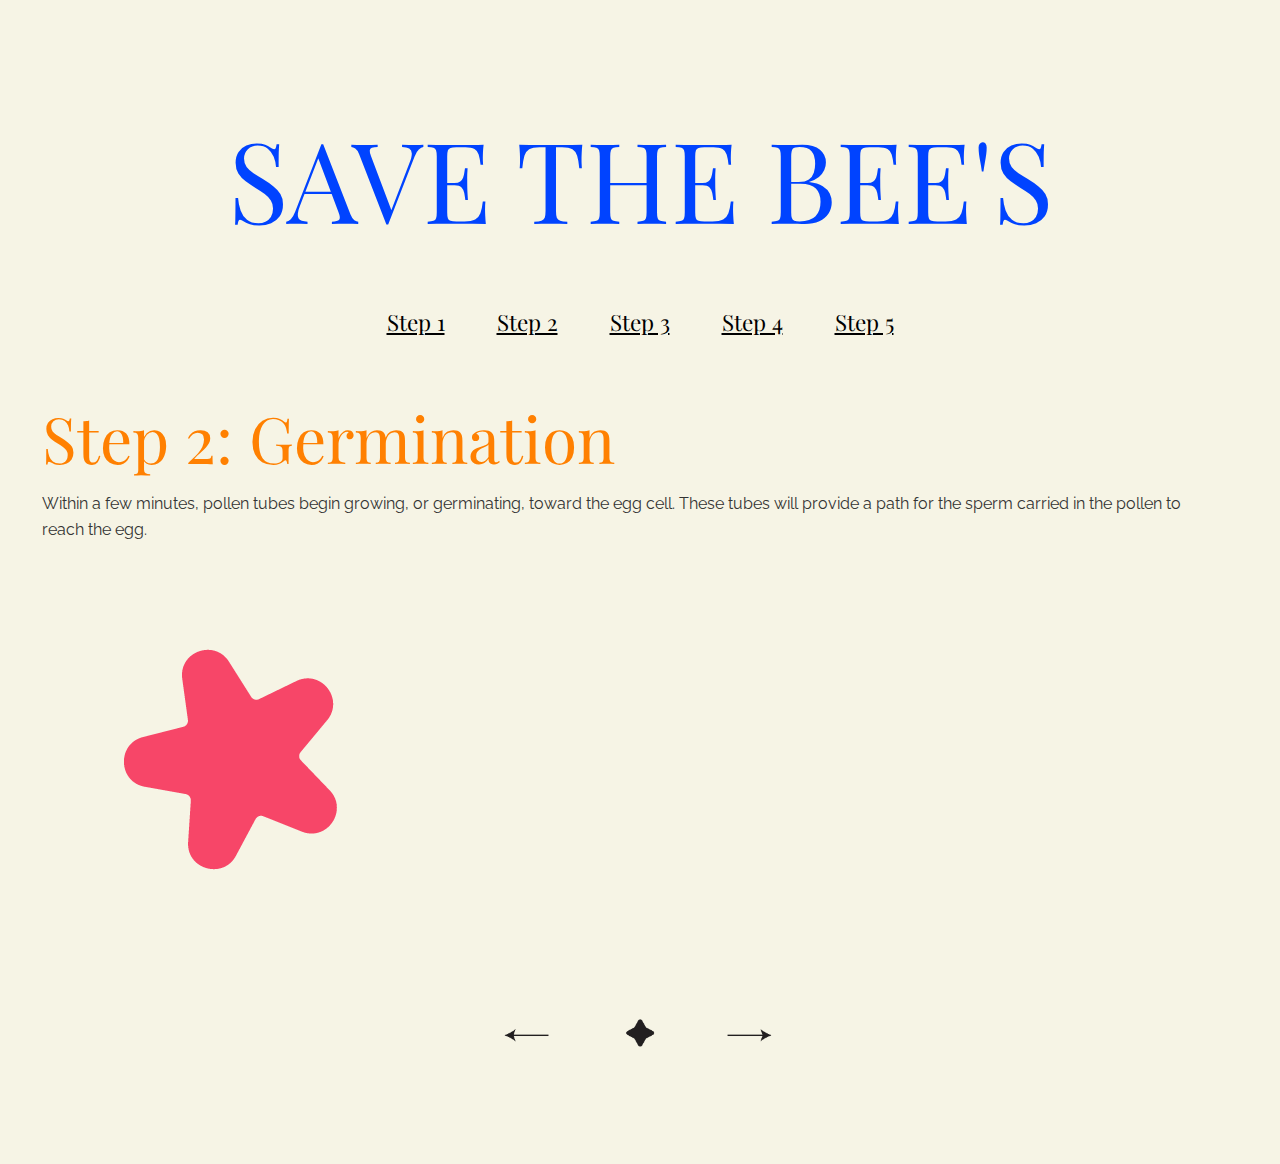
==== step2.html @ 1e9d9e6b "First repo" ====
<!DOCTYPE html>
<html lang="en" dir="ltr">
  <head>
    <meta charset="utf-8">
    <title>BEE'S</title>
    <link rel="stylesheet" href="css/reset.css">
    <link rel="stylesheet" href="css/master.css">
    <link rel="stylesheet" href="css/typo.css">
  </head>

  <body>
    <header>
      <h1>SAVE THE BEE'S</h1>
<nav id="main-navigation">
  <ul>
    <li><a href="step1.html">Step 1</a></li>
    <li><a href="step2.html">Step 2</a></li>
    <li><a href="step3.html">Step 3</a></li>
    <li><a href="step4.html">Step 4</a></li>
    <li><a href="step5.html">Step 5</a></li>
  </ul>
</nav>

<section id="step2">
    </header>
<article class="main-content">
  <h1>Step 2: Germination</h1>
  <p>Within a few minutes, pollen tubes begin growing, or germinating, toward the egg cell. These tubes will provide a path for the sperm carried in the pollen to reach the egg.</p>

<div class="image">
  <figure>
    <img src="images/fleur1.png" alt="flower">
  </figure>
  </div>

</article>
</section>

    <footer>
<nav>
  <ul>
  <li><a href="step1.html"><img src="images/flecheg.png" alt="fleche" height="60px" width=“40px”></a></li>
    <li><a href="index.html"><img src="images/menu1.png" alt="home" height="60px" width=“40px”></a></li>
      <li><a href="step3.html"><img src="images/fleched.png" alt="fleche" height="60px" width=“40px”></a></li>
  </ul>
</nav>
    </footer>
  </body>
</html>
---- css/master.css ----
body {
  display: flex;
  flex-direction: column;
  justify-content: space-between;
  background: #F6F4E5;
  padding: 42px;
  margin-top: 0;
  margin-right: auto;
  margin-bottom: 0;
  margin-left: auto;
}

p{
  margin-right: 20px;
}

footer {
  min-height: 15vh;
}

header h1 {
  color: #0043ff;
  padding: 0.25em;
  font-size: 7em;
  text-align: center;
}

header ul {
  display: flex;
  align-items: center;
}

header li {
  margin:10px;
}

article {
  min-height: 70vh;
}

/* Styles pour le menu */
nav a {
  color: black;
  font-family: 'Playfair Display', serif;
  font-size: 1.4em;
  display: flex;
  text-align: center;
  padding: 16px;
}

nav {
  float: right;
  left: -50%;
  position: relative;
}

ul {
  list-style-type: none;
  padding: 0px;
  margin: 0px;
  left: 50%;
  position: relative;
}

ul li {
  display: block;
  float: left;
  padding: 0px 10px;
  margin: 0px;
}

.image:hover {
  transform: perspective(400px) rotateY(45deg);
  transform: skew(50deg);
  transform: rotate(20deg);
}

step1 {
  text-align: justify;
  text-align: left;
}

step2 {
  text-align: justify;
  text-align: left;
  margin-left: 40em;
}

.content {
  display: flex;
  flex-direction: row-reverse;
  justify-content: space-around;
  flex-wrap: wrap;
}

.content video {
  display: block;
  flex-basis: 650px;
}

.content p {
  flex-basis: 650px;
  padding: 2em;
}

/* Styles pour faire supperposer les images et apparaitre */
figure{
  position: relative;
}

.appear01{
transition: all 1s ease;
position: absolute;
}

.appear02{
transform: scale(0.1);
opacity: 0;
transition: all 1s ease;
}

figure:hover .appear01{
  transform: scale(0.1);
  opacity: 0;
}

figure:hover .appear02{
  transform: scale(1);
  opacity: 1;
}

.bee-home{
  align-items: center;
   position:absolute;
   z-index: 1;
}

.top{
  position:absolute;
      top: 5px;
      left: 6px;
      z-index: 2;
}
---- css/typo.css ----
@import url('https://fonts.googleapis.com/css2?family=Playfair+Display:wght@500&family=Raleway:ital,wght@0,300;1,700&display=swap');

html {font-size: 100%;} /*16px*/

body {
  background: #F6F4E5;
  font-family: 'Raleway', sans-serif;
  font-weight: 400;
  line-height: 1.65;
  color: #333;
}

p {margin-bottom: 1.15rem;}

h1, h2, h3, h4, h5 {
  margin: 2.75rem 0 1.05rem;
  font-family: 'Playfair Display', serif;
  font-weight: 400;
  line-height: 1.15;
}

h1 {
  margin-top: 2;
  font-size: 4em;
  color: #FF8001
}

h2 {font-size: 3.998em;}

h3 {font-size: 2.827em;}

h4 {font-size: 1.999em;}

h5 {font-size: 1.414em;}

small, .text_small {font-size: 0.707em;}
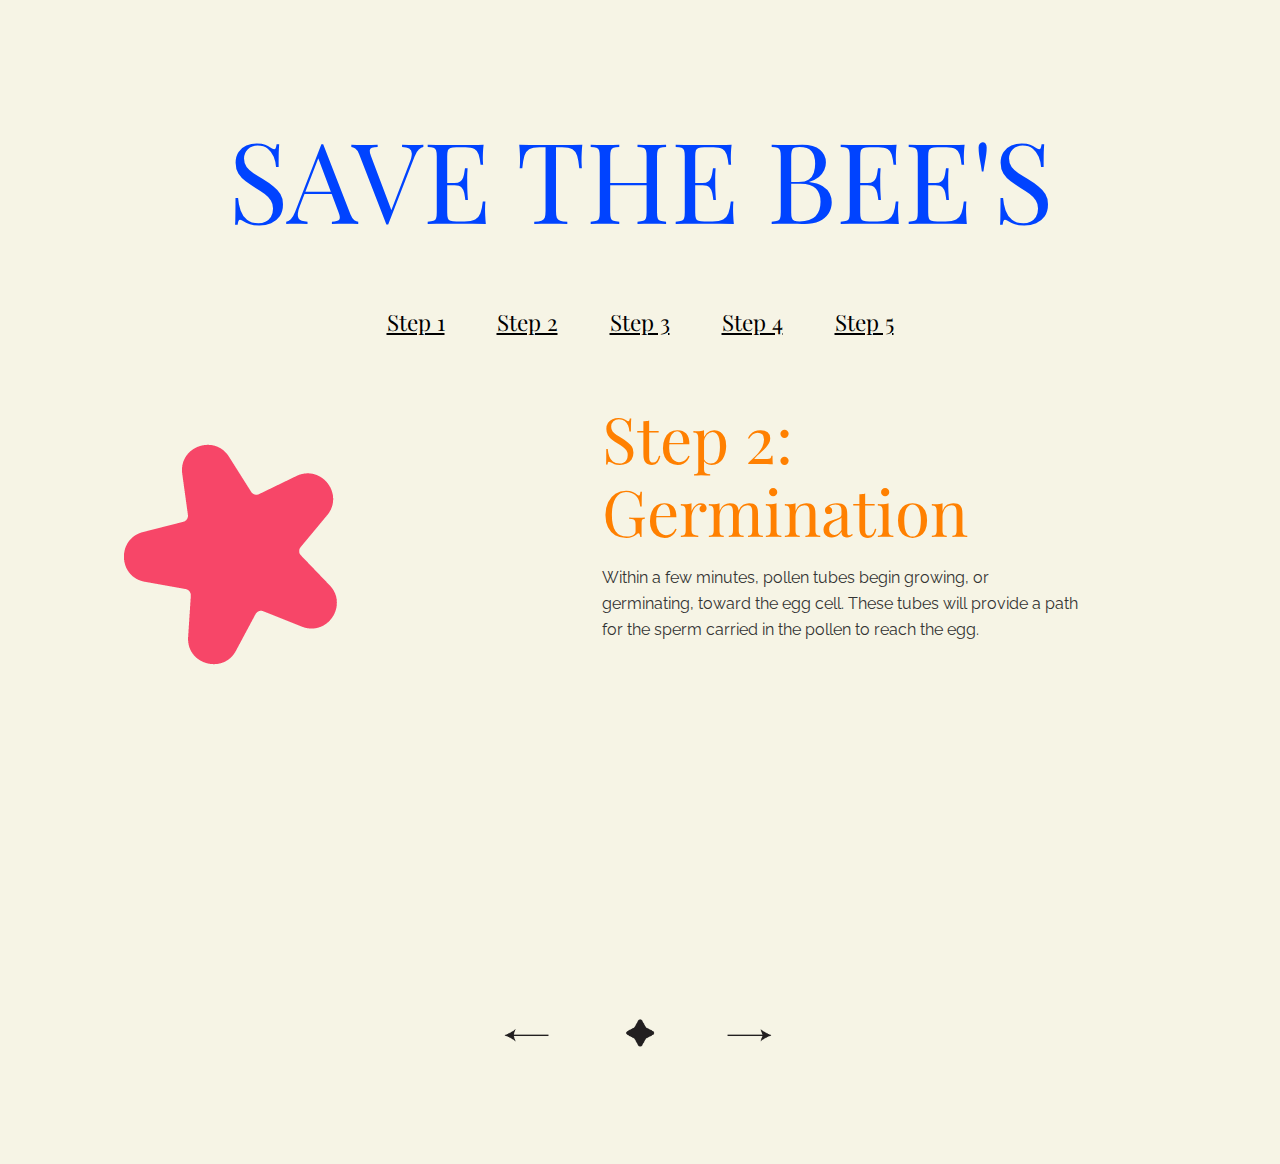
==== commit 172740b2: "Mise à jour" ====
--- a/step2.html
+++ b/step2.html
@@ -24,13 +24,17 @@
 <section id="step2">
     </header>
 <article class="main-content">
+
+  <div class="image">
+    <figure>
+      <img src="images/fleur1.png" alt="flower" class="appear01">
+      <img src="images/egg.png" alt="egg" class="appear02">
+    </figure>
+    </div>
+
+  <div class="content-text">
   <h1>Step 2: Germination</h1>
   <p>Within a few minutes, pollen tubes begin growing, or germinating, toward the egg cell. These tubes will provide a path for the sperm carried in the pollen to reach the egg.</p>
-
-<div class="image">
-  <figure>
-    <img src="images/fleur1.png" alt="flower">
-  </figure>
   </div>
 
 </article>
--- a/css/master.css
+++ b/css/master.css
@@ -4,15 +4,18 @@
   justify-content: space-between;
   background: #F6F4E5;
   padding: 42px;
+  text-align: left;
   margin-top: 0;
   margin-right: auto;
   margin-bottom: 0;
   margin-left: auto;
 }
 
-p{
-  margin-right: 20px;
+.content-text{
+  margin-left: 35em;
+  margin-right: 10em;
 }
+
 
 footer {
   min-height: 15vh;
@@ -68,12 +71,12 @@
   padding: 0px 10px;
   margin: 0px;
 }
-
-.image:hover {
+/*.image:hover {
   transform: perspective(400px) rotateY(45deg);
   transform: skew(50deg);
   transform: rotate(20deg);
 }
+*/
 
 step1 {
   text-align: justify;
@@ -106,6 +109,7 @@
 /* Styles pour faire supperposer les images et apparaitre */
 figure{
   position: relative;
+	float: left;
 }
 
 .appear01{
